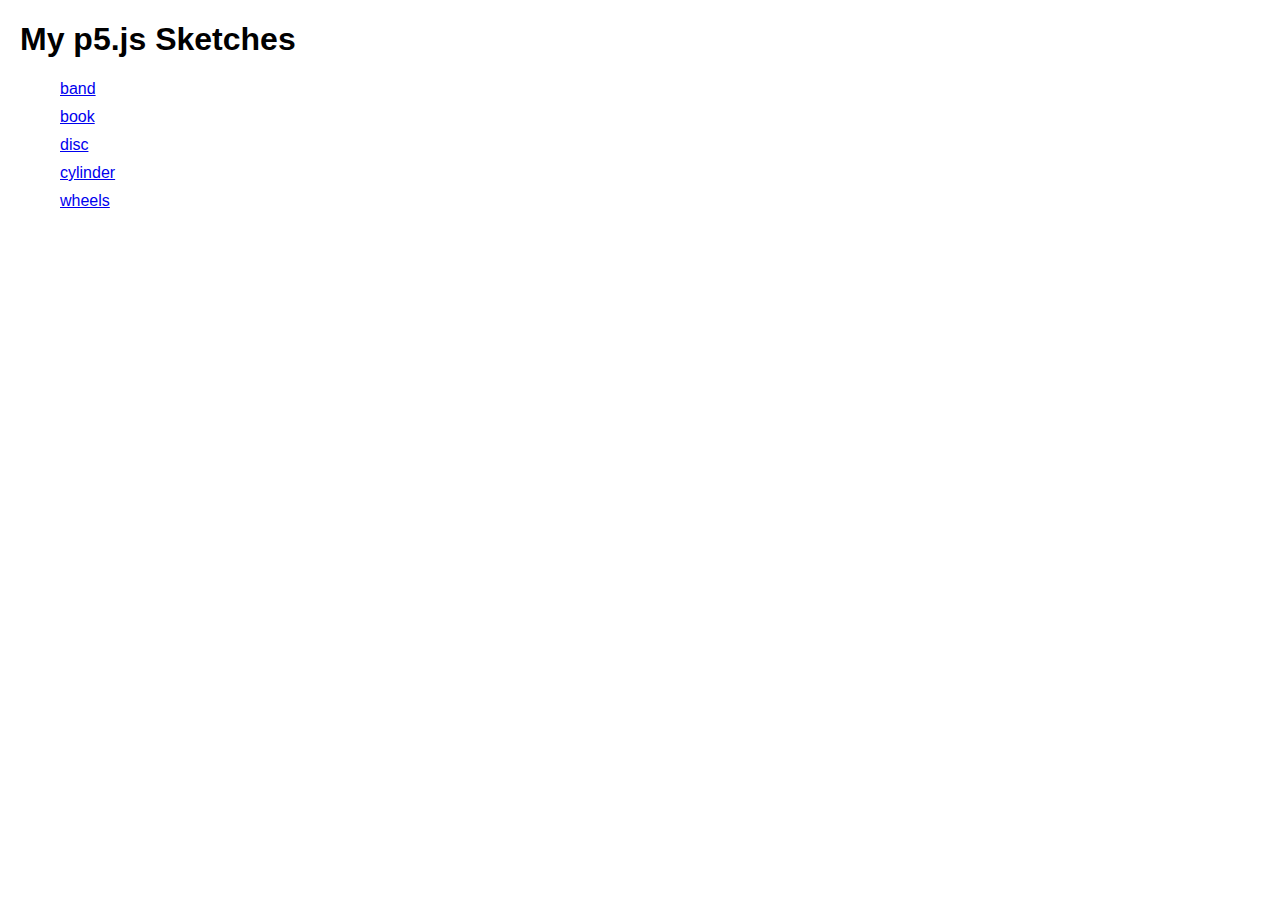
==== index.html @ ca9789a1 "Create index.html" ====
<!DOCTYPE html>
<html lang="en">
<head>
  <meta charset="UTF-8">
  <meta name="viewport" content="width=device-width, initial-scale=1.0">
  <title>My p5.js Sketches</title>
  <style>
    body {
      font-family: Arial, sans-serif;
      margin: 20px;
    }
    .sketch-link {
      display: block;
      margin: 10px 0;
    }
  </style>
</head>
<body>
  <h1>My p5.js Sketches</h1>
  <ul>
    <li class="sketch-link"><a href="band/index.html">band</a></li>
    <li class="sketch-link"><a href="book/index.html">book</a></li>
    <li class="sketch-link"><a href="disc/index.html">disc</a></li>
    <li class="sketch-link"><a href="cylinder/index.html">cylinder</a></li>
    <li class="sketch-link"><a href="wheels/index.html">wheels</a></li>
  </ul>
</body>
</html>
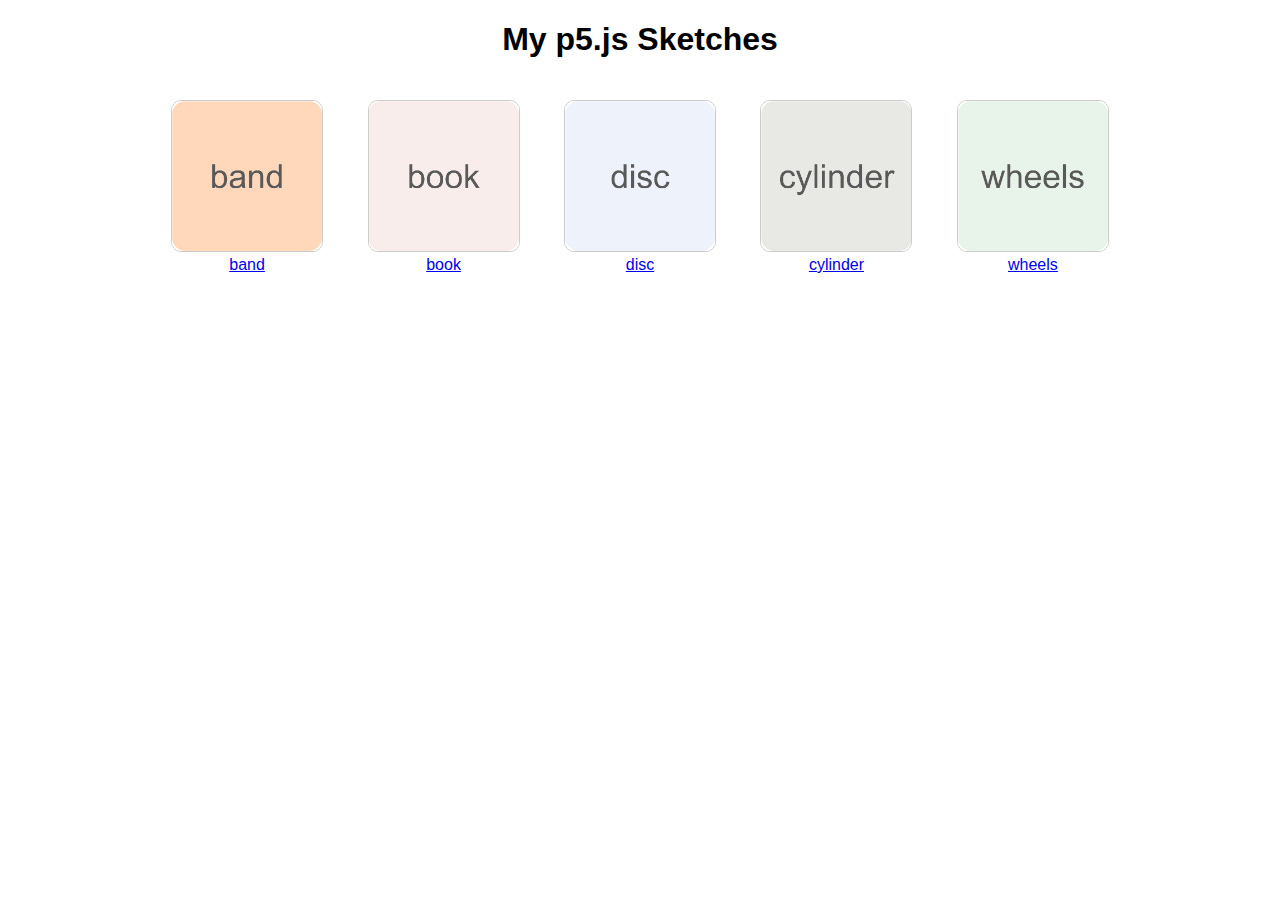
==== commit c46116d0: "Update index.html" ====
--- a/index.html
+++ b/index.html
@@ -8,21 +8,49 @@
     body {
       font-family: Arial, sans-serif;
       margin: 20px;
+      text-align: center;
     }
     .sketch-link {
-      display: block;
-      margin: 10px 0;
+      display: inline-block;
+      margin: 20px;
+      text-align: center;
+    }
+    .sketch-link img {
+      width: 150px;
+      height: 150px;
+      object-fit: cover;
+      border: 1px solid #ccc;
+      border-radius: 10px;
+      transition: transform 0.3s;
+    }
+    .sketch-link img:hover {
+      transform: scale(1.05);
     }
   </style>
 </head>
 <body>
   <h1>My p5.js Sketches</h1>
-  <ul>
-    <li class="sketch-link"><a href="band/index.html">band</a></li>
-    <li class="sketch-link"><a href="book/index.html">book</a></li>
-    <li class="sketch-link"><a href="disc/index.html">disc</a></li>
-    <li class="sketch-link"><a href="cylinder/index.html">cylinder</a></li>
-    <li class="sketch-link"><a href="wheels/index.html">wheels</a></li>
-  </ul>
+  <div>
+    <a href="band/index.html" class="sketch-link">
+      <img src="images/band.png" alt="band">
+      <div>band</div>
+    </a>
+    <a href="book/index.html" class="sketch-link">
+      <img src="images/book.png" alt="book">
+      <div>book</div>
+    </a>
+    <a href="disc/index.html" class="sketch-link">
+      <img src="images/disc.png" alt="disc">
+      <div>disc</div>
+    </a>
+    <a href="cylinder/index.html" class="sketch-link">
+      <img src="images/cylinder.png" alt="cylinder">
+      <div>cylinder</div>
+    </a>
+    <a href="wheels/index.html" class="sketch-link">
+      <img src="images/wheels.png" alt="wheels">
+      <div>wheels</div>
+    </a>
+  </div>
 </body>
 </html>
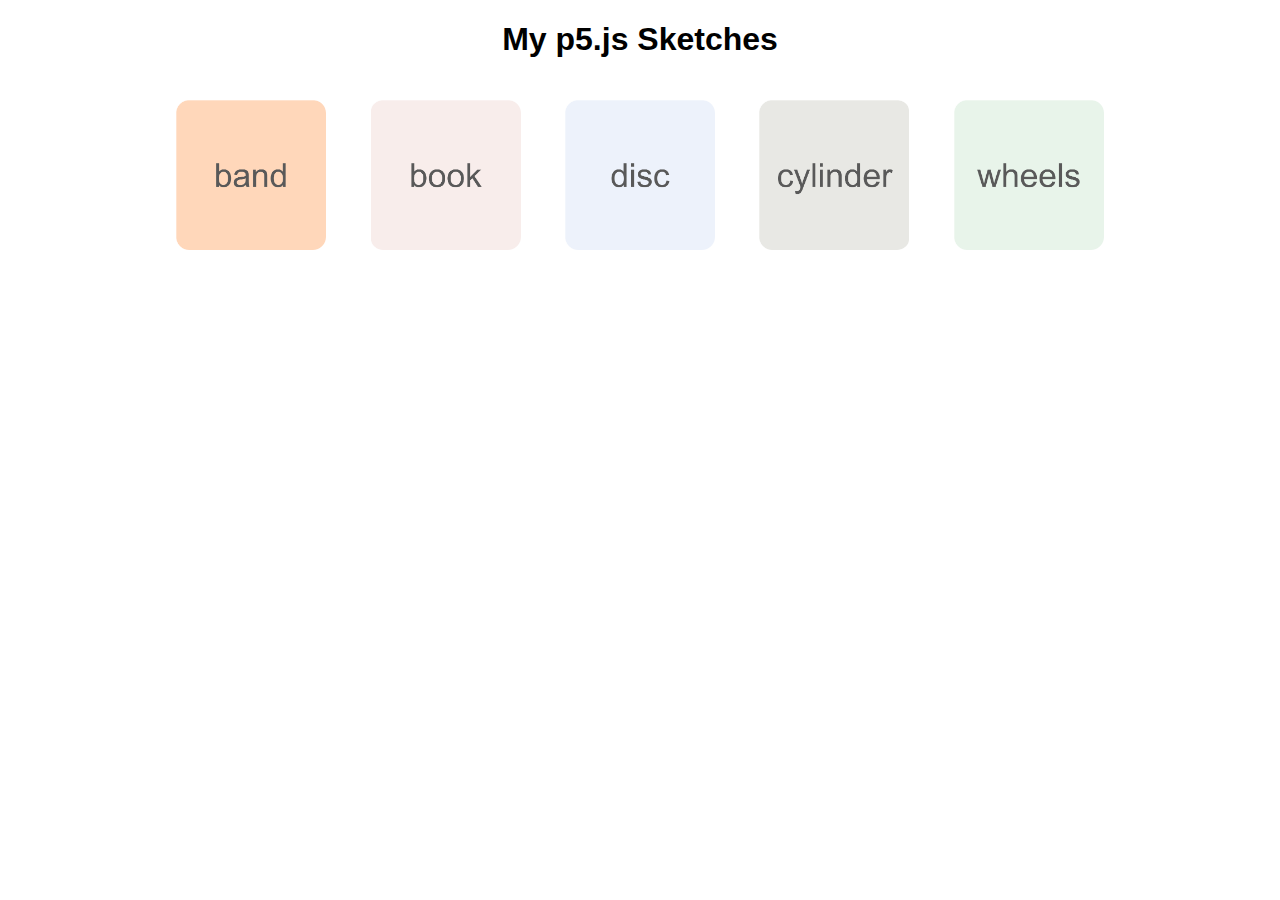
==== commit bc10f264: "Update index.html" ====
--- a/index.html
+++ b/index.html
@@ -19,7 +19,6 @@
       width: 150px;
       height: 150px;
       object-fit: cover;
-      border: 1px solid #ccc;
       border-radius: 10px;
       transition: transform 0.3s;
     }
@@ -33,23 +32,18 @@
   <div>
     <a href="band/index.html" class="sketch-link">
       <img src="images/band.png" alt="band">
-      <div>band</div>
     </a>
     <a href="book/index.html" class="sketch-link">
       <img src="images/book.png" alt="book">
-      <div>book</div>
     </a>
     <a href="disc/index.html" class="sketch-link">
       <img src="images/disc.png" alt="disc">
-      <div>disc</div>
     </a>
     <a href="cylinder/index.html" class="sketch-link">
       <img src="images/cylinder.png" alt="cylinder">
-      <div>cylinder</div>
     </a>
     <a href="wheels/index.html" class="sketch-link">
       <img src="images/wheels.png" alt="wheels">
-      <div>wheels</div>
     </a>
   </div>
 </body>
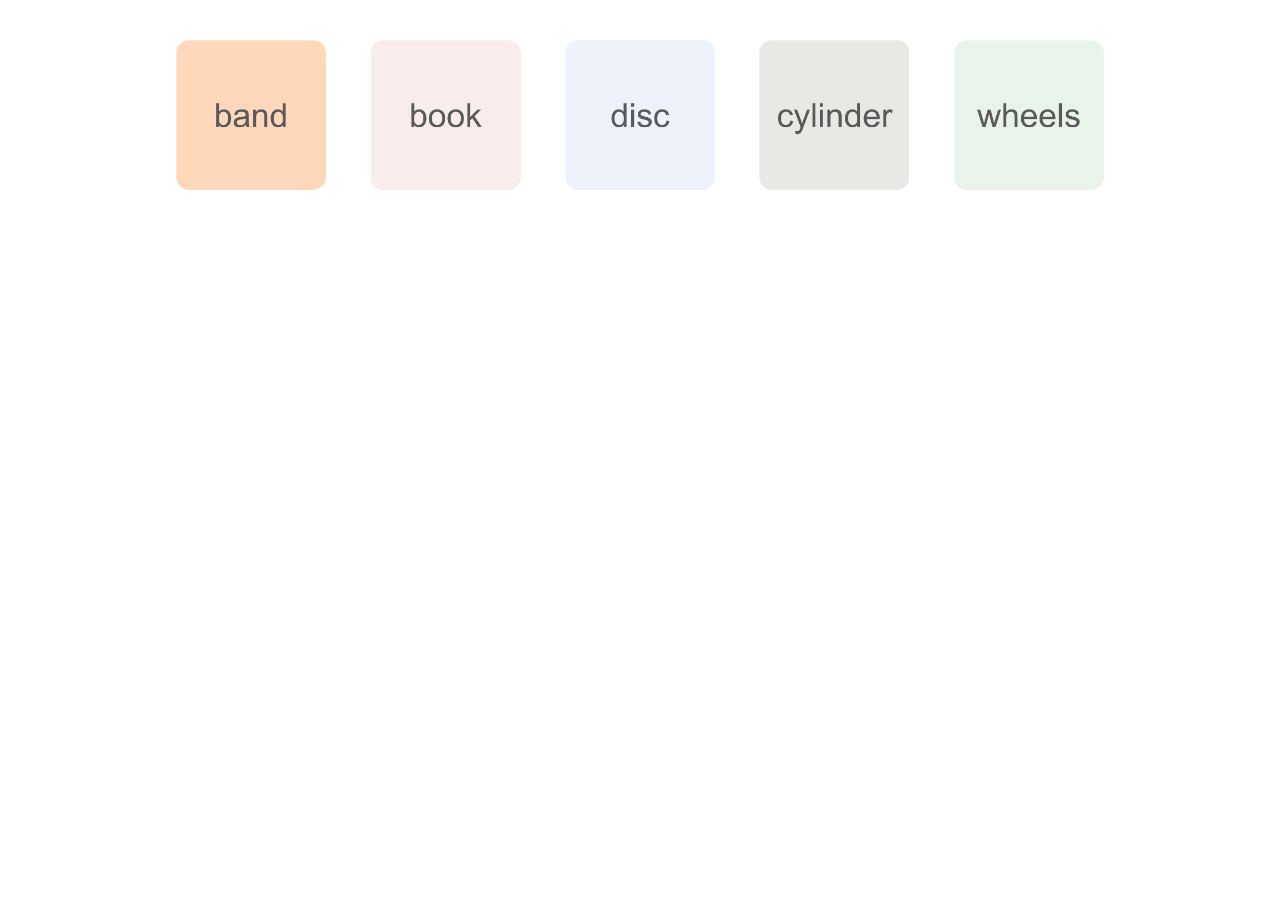
==== commit 890069f1: "Update index.html" ====
--- a/index.html
+++ b/index.html
@@ -28,7 +28,6 @@
   </style>
 </head>
 <body>
-  <h1>My p5.js Sketches</h1>
   <div>
     <a href="band/index.html" class="sketch-link">
       <img src="images/band.png" alt="band">
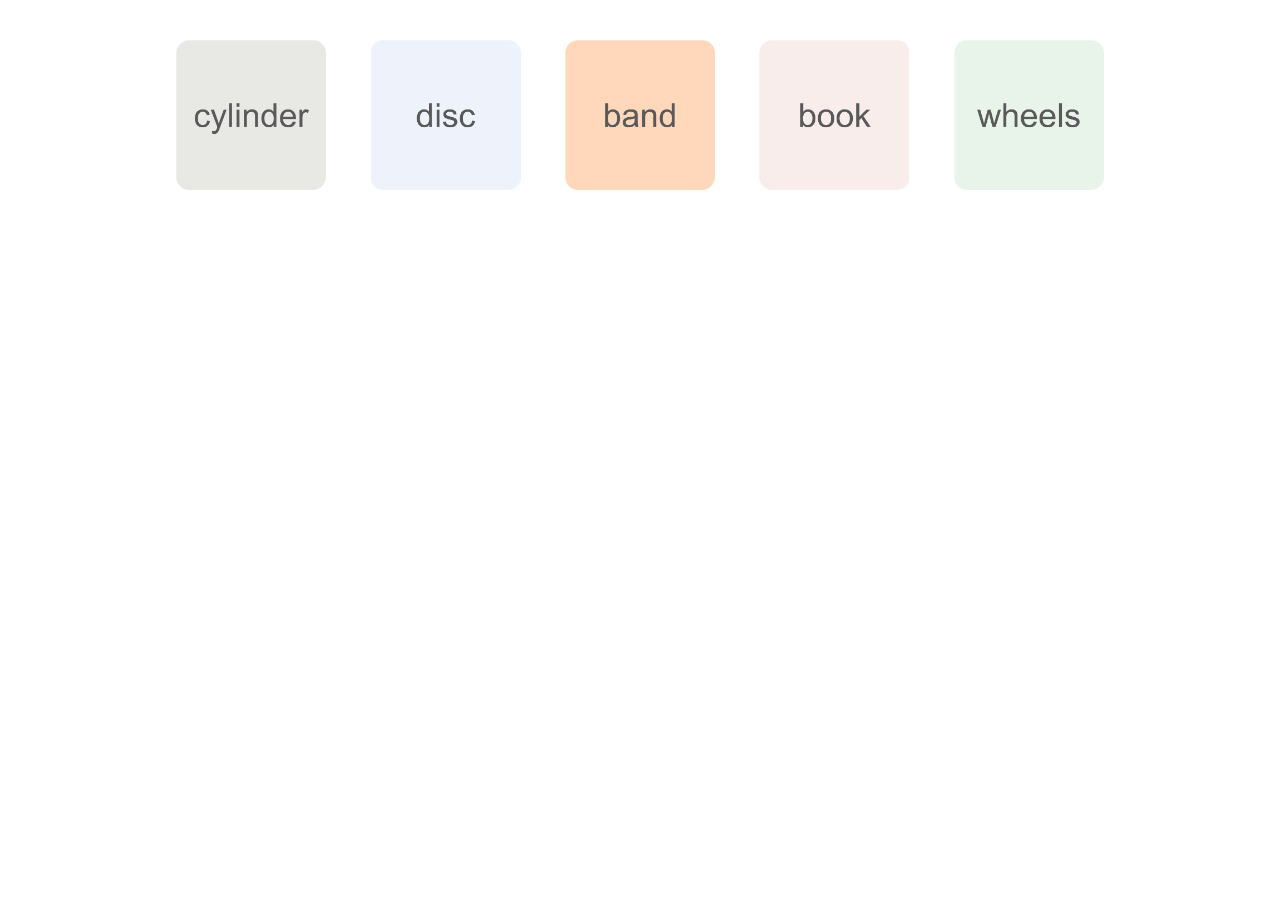
==== commit 7642a2b2: "Update index.html" ====
--- a/index.html
+++ b/index.html
@@ -29,18 +29,18 @@
 </head>
 <body>
   <div>
+    <a href="cylinder/index.html" class="sketch-link">
+      <img src="images/cylinder.png" alt="cylinder">
+    </a>    
+    <a href="disc/index.html" class="sketch-link">
+      <img src="images/disc.png" alt="disc">
+    </a>
     <a href="band/index.html" class="sketch-link">
       <img src="images/band.png" alt="band">
     </a>
     <a href="book/index.html" class="sketch-link">
       <img src="images/book.png" alt="book">
-    </a>
-    <a href="disc/index.html" class="sketch-link">
-      <img src="images/disc.png" alt="disc">
-    </a>
-    <a href="cylinder/index.html" class="sketch-link">
-      <img src="images/cylinder.png" alt="cylinder">
-    </a>
+    </a>    
     <a href="wheels/index.html" class="sketch-link">
       <img src="images/wheels.png" alt="wheels">
     </a>
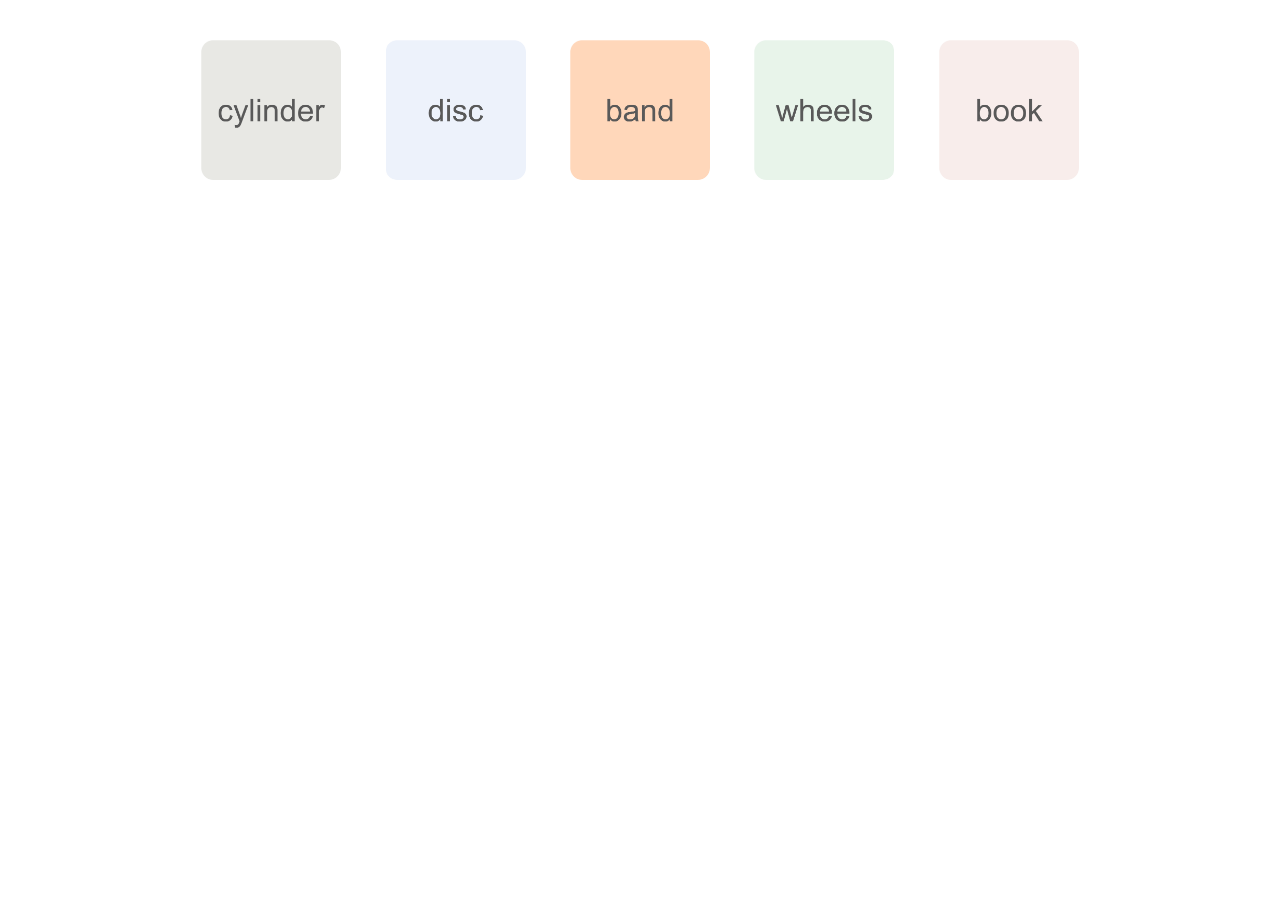
==== commit 57d0eeda: "Update index.html" ====
--- a/index.html
+++ b/index.html
@@ -16,8 +16,8 @@
       text-align: center;
     }
     .sketch-link img {
-      width: 150px;
-      height: 150px;
+      width: 140px;
+      height: 140px;
       object-fit: cover;
       border-radius: 10px;
       transition: transform 0.3s;
@@ -38,12 +38,12 @@
     <a href="band/index.html" class="sketch-link">
       <img src="images/band.png" alt="band">
     </a>
-    <a href="book/index.html" class="sketch-link">
-      <img src="images/book.png" alt="book">
-    </a>    
     <a href="wheels/index.html" class="sketch-link">
       <img src="images/wheels.png" alt="wheels">
     </a>
+    <a href="book/index.html" class="sketch-link">
+      <img src="images/book.png" alt="book">
+    </a>        
   </div>
 </body>
 </html>
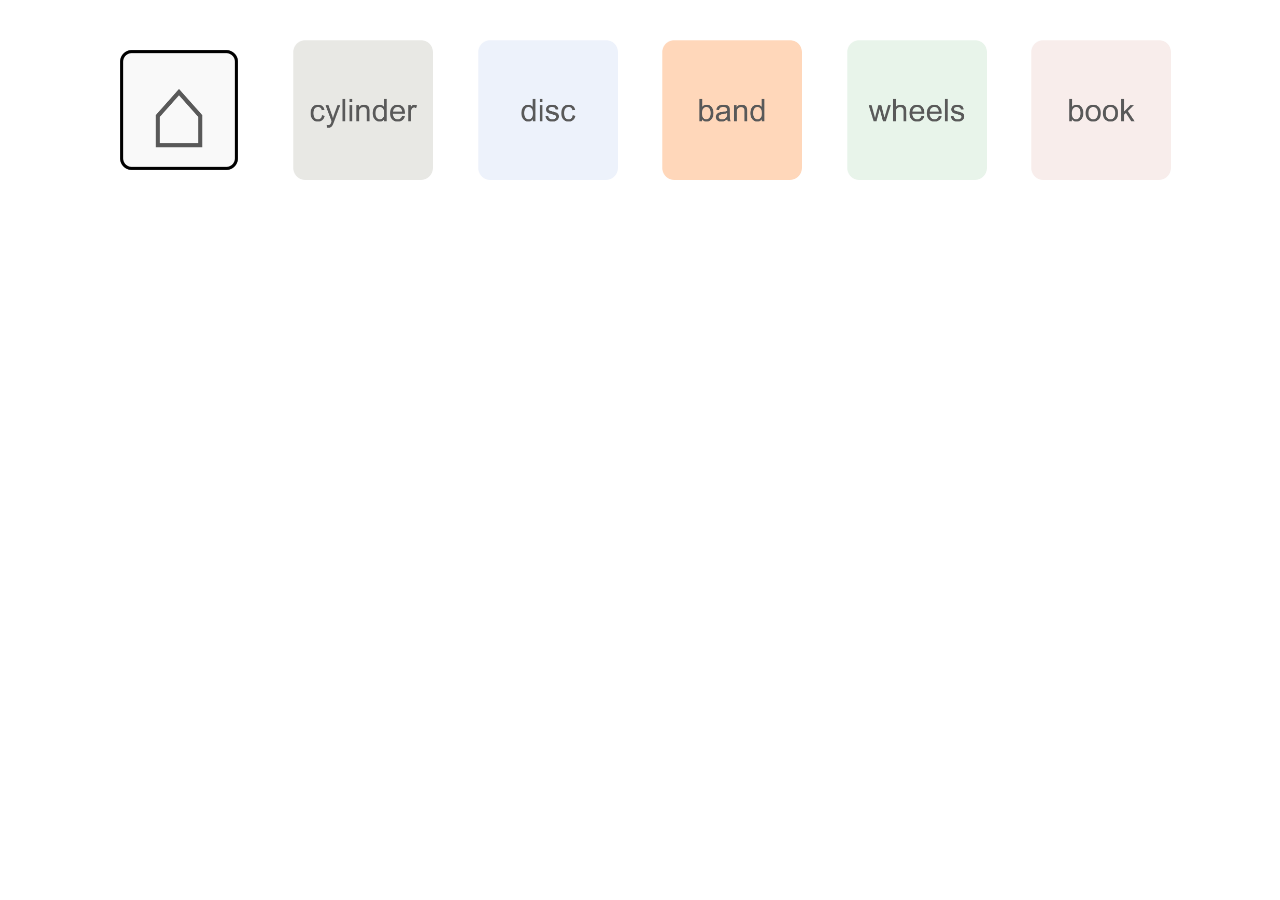
==== commit 58a841ae: "Update index.html" ====
--- a/index.html
+++ b/index.html
@@ -10,25 +10,28 @@
       margin: 20px;
       text-align: center;
     }
-    .sketch-link {
+    .sketch-link, .sketch-icon {
       display: inline-block;
       margin: 20px;
       text-align: center;
     }
-    .sketch-link img {
+    .sketch-link img, .sketch-icon img {
       width: 140px;
       height: 140px;
       object-fit: cover;
       border-radius: 10px;
       transition: transform 0.3s;
     }
-    .sketch-link img:hover {
+    .sketch-link img:hover, .sketch-icon img:hover {
       transform: scale(1.05);
     }
   </style>
 </head>
 <body>
   <div>
+    <div class="sketch-icon">
+      <img src="images/home_icon.png" alt="icon">
+    </div>
     <a href="cylinder/index.html" class="sketch-link">
       <img src="images/cylinder.png" alt="cylinder">
     </a>    
